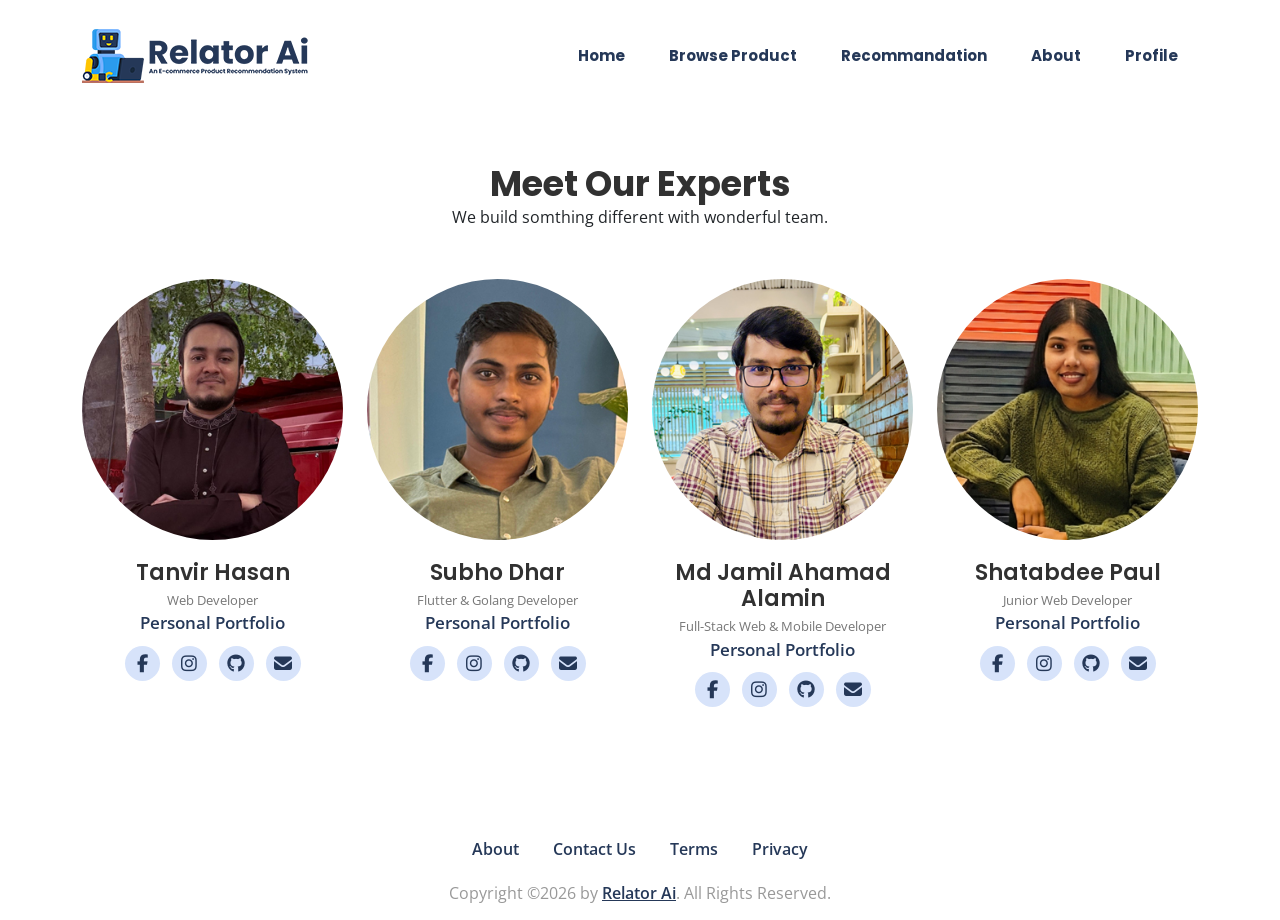
==== about.html @ 3f76963d "Successfully Added About Page" ====
<!doctype html>
<html class="no-js" lang="">

<head>
  <meta charset="utf-8">
  <title>This is Title.</title>
  <meta name="description" content="">
  <meta name="viewport" content="width=device-width, initial-scale=1">

  <meta property="og:title" content="">
  <meta property="og:type" content="">
  <meta property="og:url" content="">
  <meta property="og:image" content="">

  <link rel="manifest" href="site.webmanifest">
  <link rel="apple-touch-icon" href="icon.png">
  <!-- Place favicon.ico in the root directory -->

  <!-- ALL CSS HERE -->
  <link rel="stylesheet" href="css/fontawesome-all.min.css">
  <link rel="stylesheet" href="css/bootstrap.min.css">
  <link rel="stylesheet" href="css/nice-select.css">
  <link rel="stylesheet" href="css/meanmenu.css">
  <link rel="stylesheet" href="css/default.css">
  <link rel="stylesheet" href="css/style.css">
  <link rel="stylesheet" href="css/responsive.css">
</head>

<body>

  <!-- Add your site or application content here -->
  <!-- header start here -->
  <header>
    <div class="header-area">
      <div class="container">
        <div class="row align-items-center">
          <div class="col-xxl-3 col-xl-3 col-lg-3">
            <div class="header-area-logo">
              <a href="index.html"><img src="img/logo/logo-color.png" alt="Relator Ai"></a>
            </div>
          </div>
          <div class="col-xxl-9 col-xl-9 col-lg-9">
            <div class="header-area-main-menu header-area-main-menu-two text-end">
              <nav id="mobile-menu">
                <ul>
                  <li><a href="index.html">Home</a></li>
                  <li><a href="products.html">Browse Product</a></li>
                  <li><a href="recommandation.html">Recommandation</a></li>
                  <li><a href="about.html">About</a></li>
                  <li><a href="authentication.html">Profile</a>
                    <ul>
                      <li>
                        <div class="profile-info d-flex align-items-center">
                          <div class="profile-thumb">
                            <img src="img/products/user-thumb.png" alt="">
                          </div>
                          <div class="profile-details">
                            <h3>Tanvir Hasan</h3>
                            <span>tanvirhasan.mahin@gmail.com</span>
                            <a href="authentication.html">Log Out</a>
                          </div>
                        </div>
                      </li>
                    </ul>
                  </li>
                </ul>
              </nav>
            </div>
          </div>
          <div class="mobile-menu"></div>
        </div>
      </div>
    </div>
  </header>
  <!-- header start end -->

  <main>
    <!-- team area start here -->
    <section class="team-area pt-50 pb-70 fix">
      <div class="container">
        <div class="row">
          <div class="col-xxl-12">
            <div class="section-title text-center mb-50">
              <h3>Meet Our Experts</h3>
              <span>We build somthing different with wonderful team.</span>
            </div>
          </div>
        </div>
        <div class="row">
          <div class="col-xxl-3 col-xl-3 col-lg-3 col-md-6 col-sm-6 col-12">
            <div class="team-wrapper mb-30">
              <div class="team-img fix">
                <img src="img/team/team1.jpg" alt="">
              </div>
              <div class="team-content text-center pt-20">
                <h3>Tanvir Hasan</h3>
                <span>Web Developer</span>
                <a href="https://tanvir-hasan-portfolio-gold.vercel.app">Personal Portfolio</a>
                <div class="team-social">
                  <a href="#"><i class="fa-brands fa-facebook-f"></i></a>
                  <a href="#"><i class="fa-brands fa-instagram"></i></a>
                  <a href="#"><i class="fa-brands fa-github"></i></a>
                  <a href="#"><i class="fa-solid fa-envelope"></i></a>
                </div>
              </div>
            </div>
          </div>
          <div class="col-xxl-3 col-xl-3 col-lg-3 col-md-6 col-sm-6 col-12">
            <div class="team-wrapper mb-30">
              <div class="team-img fix">
                <img src="img/team/team2.jpg" alt="">
              </div>
              <div class="team-content text-center pt-20">
                <h3>Subho Dhar</h3>
                <span>Flutter & Golang Developer</span>
                <a href="https://subho-dhar-portfolio.vercel.app">Personal Portfolio</a>
                <div class="team-social">
                  <a href="#"><i class="fa-brands fa-facebook-f"></i></a>
                  <a href="#"><i class="fa-brands fa-instagram"></i></a>
                  <a href="#"><i class="fa-brands fa-github"></i></a>
                  <a href="#"><i class="fa-solid fa-envelope"></i></a>
                </div>
              </div>
            </div>
          </div>
          <div class="col-xxl-3 col-xl-3 col-lg-3 col-md-6 col-sm-6 col-12">
            <div class="team-wrapper mb-30">
              <div class="team-img fix">
                <img src="img/team/team3.jpg" alt="">
              </div>
              <div class="team-content text-center pt-20">
                <h3>Md Jamil Ahamad Alamin</h3>
                <span>Full-Stack Web & Mobile Developer</span>
                <a href="https://jamil-portfolio-gray.vercel.app">Personal Portfolio</a>
                <div class="team-social">
                  <a href="#"><i class="fa-brands fa-facebook-f"></i></a>
                  <a href="#"><i class="fa-brands fa-instagram"></i></a>
                  <a href="#"><i class="fa-brands fa-github"></i></a>
                  <a href="#"><i class="fa-solid fa-envelope"></i></a>
                </div>
              </div>
            </div>
          </div>
          <div class="col-xxl-3 col-xl-3 col-lg-3 col-md-6 col-sm-6 col-12">
            <div class="team-wrapper mb-30">
              <div class="team-img fix">
                <img src="img/team/team4.jpg" alt="">
              </div>
              <div class="team-content text-center pt-20">
                <h3>Shatabdee Paul</h3>
                <span>Junior Web Developer</span>
                <a href="https://portfolio-shtabdee.vercel.app">Personal Portfolio</a>
                <div class="team-social">
                  <a href="#"><i class="fa-brands fa-facebook-f"></i></a>
                  <a href="#"><i class="fa-brands fa-instagram"></i></a>
                  <a href="#"><i class="fa-brands fa-github"></i></a>
                  <a href="#"><i class="fa-solid fa-envelope"></i></a>
                </div>
              </div>
            </div>
          </div>
        </div>
      </div>
    </section>
    <!-- team area end here -->
  </main>


  <!-- footer start here -->
  <footer>
    <div class="footer-area pt-30">
      <div class="container">
        <div class="row">
          <div class="col-xxl-8 offset-xxl-2">
            <div class="footer-weiget mb-20">
              <div class="footer-menu text-center">
                <nav>
                  <ul>
                    <li><a href="about.html">About</a></li>
                    <li><a href="contact.html">Contact Us</a></li>
                    <li><a href="terms.html">Terms</a></li>
                    <li><a href="privacy.html">Privacy</a></li>
                  </ul>
                </nav>
              </div>
            </div>
          </div>
        </div>
      </div>
    </div>
    <div class="copyright-area">
      <div class="container">
        <div class="row">
          <div class="col-xxl-12">
            <div class="copyright-text text-center">
              <p>Copyright ©2026 by <a href="index.html">Relator Ai</a>. All Rights Reserved.</p>
            </div>
          </div>
        </div>
      </div>
    </div>
  </footer>
  <!-- footer end here -->


  <!-- ALL JS HERE -->
  <script src="js/jquery-1.12.4.min.js"></script>
  <script src="js/bootstrap.bundle.min.js"></script>
  <script src="js/jquery.nice-select.min.js"></script>
  <script src="js/jquery.zoom.min.js"></script>
  <script src="js/jquery.meanmenu.min.js"></script>
  <script src="js/plugins.js"></script>
  <script src="js/main.js"></script>
</body>

</html>
---- css/default.css ----
/* Deafult Margin & Padding */
/*-- Margin Top --*/
.mt-5 {
	margin-top: 5px;
}
.mt-10 {
	margin-top: 10px;
}
.mt-15 {
	margin-top: 15px;
}
.mt-20 {
	margin-top: 20px;
}
.mt-25 {
	margin-top: 25px;
}
.mt-30 {
	margin-top: 30px;
}
.mt-35 {
	margin-top: 35px;
}
.mt-40 {
	margin-top: 40px;
}
.mt-45 {
	margin-top: 45px;
}
.mt-50 {
	margin-top: 50px;
}
.mt-55 {
	margin-top: 55px;
}
.mt-60 {
	margin-top: 60px;
}
.mt-65 {
	margin-top: 65px;
}
.mt-70 {
	margin-top: 70px;
}
.mt-75 {
	margin-top: 75px;
}
.mt-80 {
	margin-top: 80px;
}
.mt-85 {
	margin-top: 85px;
}
.mt-90 {
	margin-top: 90px;
}
.mt-95 {
	margin-top: 95px;
}
.mt-100 {
	margin-top: 100px;
}
.mt-105 {
	margin-top: 105px;
}
.mt-110 {
	margin-top: 110px;
}
.mt-115 {
	margin-top: 115px;
}
.mt-120 {
	margin-top: 120px;
}
.mt-125 {
	margin-top: 125px;
}
.mt-130 {
	margin-top: 130px;
}
.mt-135 {
	margin-top: 135px;
}
.mt-140 {
	margin-top: 140px;
}
.mt-145 {
	margin-top: 145px;
}
.mt-150 {
	margin-top: 150px;
}
.mt-155 {
	margin-top: 155px;
}
.mt-160 {
	margin-top: 160px;
}
.mt-165 {
	margin-top: 165px;
}
.mt-170 {
	margin-top: 170px;
}
.mt-175 {
	margin-top: 175px;
}
.mt-180 {
	margin-top: 180px;
}
.mt-185 {
	margin-top: 185px;
}
.mt-190 {
	margin-top: 190px;
}
.mt-195 {
	margin-top: 195px;
}
.mt-200 {
	margin-top: 200px;
}
/*-- Margin Bottom --*/

.mb-5 {
	margin-bottom: 5px;
}
.mb-10 {
	margin-bottom: 10px;
}
.mb-15 {
	margin-bottom: 15px;
}
.mb-20 {
	margin-bottom: 20px;
}
.mb-25 {
	margin-bottom: 25px;
}
.mb-30 {
	margin-bottom: 30px;
}
.mb-35 {
	margin-bottom: 35px;
}
.mb-40 {
	margin-bottom: 40px;
}
.mb-45 {
	margin-bottom: 45px;
}
.mb-50 {
	margin-bottom: 50px;
}
.mb-55 {
	margin-bottom: 55px;
}
.mb-60 {
	margin-bottom: 60px;
}
.mb-65 {
	margin-bottom: 65px;
}
.mb-70 {
	margin-bottom: 70px;
}
.mb-75 {
	margin-bottom: 75px;
}
.mb-80 {
	margin-bottom: 80px;
}
.mb-85 {
	margin-bottom: 85px;
}
.mb-90 {
	margin-bottom: 90px;
}
.mb-95 {
	margin-bottom: 95px;
}
.mb-100 {
	margin-bottom: 100px;
}
.mb-105 {
	margin-bottom: 105px;
}
.mb-110 {
	margin-bottom: 110px;
}
.mb-115 {
	margin-bottom: 115px;
}
.mb-120 {
	margin-bottom: 120px;
}
.mb-125 {
	margin-bottom: 125px;
}
.mb-130 {
	margin-bottom: 130px;
}
.mb-135 {
	margin-bottom: 135px;
}
.mb-140 {
	margin-bottom: 140px;
}
.mb-145 {
	margin-bottom: 145px;
}
.mb-150 {
	margin-bottom: 150px;
}
.mb-155 {
	margin-bottom: 155px;
}
.mb-160 {
	margin-bottom: 160px;
}
.mb-165 {
	margin-bottom: 165px;
}
.mb-170 {
	margin-bottom: 170px;
}
.mb-175 {
	margin-bottom: 175px;
}
.mb-180 {
	margin-bottom: 180px;
}
.mb-185 {
	margin-bottom: 185px;
}
.mb-190 {
	margin-bottom: 190px;
}
.mb-195 {
	margin-bottom: 195px;
}
.mb-200 {
	margin-bottom: 200px;
}
/*-- Padding Top --*/

.pt-5 {
	padding-top: 5px;
}
.pt-10 {
	padding-top: 10px;
}
.pt-15 {
	padding-top: 15px;
}
.pt-20 {
	padding-top: 20px;
}
.pt-25 {
	padding-top: 25px;
}
.pt-30 {
	padding-top: 30px;
}
.pt-35 {
	padding-top: 35px;
}
.pt-40 {
	padding-top: 40px;
}
.pt-45 {
	padding-top: 45px;
}
.pt-50 {
	padding-top: 50px;
}
.pt-55 {
	padding-top: 55px;
}
.pt-60 {
	padding-top: 60px;
}
.pt-65 {
	padding-top: 65px;
}
.pt-70 {
	padding-top: 70px;
}
.pt-75 {
	padding-top: 75px;
}
.pt-80 {
	padding-top: 80px;
}
.pt-85 {
	padding-top: 85px;
}
.pt-90 {
	padding-top: 90px;
}
.pt-95 {
	padding-top: 95px;
}
.pt-100 {
	padding-top: 100px;
}
.pt-105 {
	padding-top: 105px;
}
.pt-110 {
	padding-top: 110px;
}
.pt-115 {
	padding-top: 115px;
}
.pt-120 {
	padding-top: 120px;
}
.pt-125 {
	padding-top: 125px;
}
.pt-130 {
	padding-top: 130px;
}
.pt-135 {
	padding-top: 135px;
}
.pt-140 {
	padding-top: 140px;
}
.pt-145 {
	padding-top: 145px;
}
.pt-150 {
	padding-top: 150px;
}
.pt-155 {
	padding-top: 155px;
}
.pt-160 {
	padding-top: 160px;
}
.pt-165 {
	padding-top: 165px;
}
.pt-170 {
	padding-top: 170px;
}
.pt-175 {
	padding-top: 175px;
}
.pt-180 {
	padding-top: 180px;
}
.pt-185 {
	padding-top: 185px;
}
.pt-190 {
	padding-top: 190px;
}
.pt-195 {
	padding-top: 195px;
}
.pt-200 {
	padding-top: 200px;
}
/*-- Padding Bottom --*/

.pb-5 {
	padding-bottom: 5px;
}
.pb-10 {
	padding-bottom: 10px;
}
.pb-15 {
	padding-bottom: 15px;
}
.pb-20 {
	padding-bottom: 20px;
}
.pb-25 {
	padding-bottom: 25px;
}
.pb-30 {
	padding-bottom: 30px;
}
.pb-35 {
	padding-bottom: 35px;
}
.pb-40 {
	padding-bottom: 40px;
}
.pb-45 {
	padding-bottom: 45px;
}
.pb-50 {
	padding-bottom: 50px;
}
.pb-55 {
	padding-bottom: 55px;
}
.pb-60 {
	padding-bottom: 60px;
}
.pb-65 {
	padding-bottom: 65px;
}
.pb-70 {
	padding-bottom: 70px;
}
.pb-75 {
	padding-bottom: 75px;
}
.pb-80 {
	padding-bottom: 80px;
}
.pb-85 {
	padding-bottom: 85px;
}
.pb-90 {
	padding-bottom: 90px;
}
.pb-95 {
	padding-bottom: 95px;
}
.pb-100 {
	padding-bottom: 100px;
}
.pb-105 {
	padding-bottom: 105px;
}
.pb-110 {
	padding-bottom: 110px;
}
.pb-115 {
	padding-bottom: 115px;
}
.pb-120 {
	padding-bottom: 120px;
}
.pb-125 {
	padding-bottom: 125px;
}
.pb-130 {
	padding-bottom: 130px;
}
.pb-135 {
	padding-bottom: 135px;
}
.pb-140 {
	padding-bottom: 140px;
}
.pb-145 {
	padding-bottom: 145px;
}
.pb-150 {
	padding-bottom: 150px;
}
.pb-155 {
	padding-bottom: 155px;
}
.pb-160 {
	padding-bottom: 160px;
}
.pb-165 {
	padding-bottom: 165px;
}
.pb-170 {
	padding-bottom: 170px;
}
.pb-175 {
	padding-bottom: 175px;
}
.pb-180 {
	padding-bottom: 180px;
}
.pb-185 {
	padding-bottom: 185px;
}
.pb-190 {
	padding-bottom: 190px;
}
.pb-195 {
	padding-bottom: 195px;
}
.pb-200 {
	padding-bottom: 200px;
}



/*-- Padding Left --*/
.pl-0 {
	padding-left: 0px;
}
.pl-5 {
	padding-left: 5px;
}
.pl-10 {
	padding-left: 10px;
}
.pl-15 {
	padding-left: 15px;
}
.pl-20{
	padding-left: 20px;
}
.pl-25 {
	padding-left: 35px;
}
.pl-30 {
	padding-left: 30px;
}
.pl-35 {
	padding-left: 35px;
}

.pl-35 {
	padding-left: 35px;
}

.pl-40 {
	padding-left: 40px;
}

.pl-45 {
	padding-left: 45px;
}

.pl-50 {
	padding-left: 50px;
}

.pl-55 {
	padding-left: 55px;
}

.pl-60 {
	padding-left: 60px;
}
.pl-65 {
	padding-left: 65px;
}
.pl-70 {
	padding-left: 70px;
}
.pl-75 {
	padding-left: 75px;
}
.pl-80 {
	padding-left: 80px;
}
.pl-85 {
	padding-left: 80px;
}
.pl-90 {
	padding-left: 90px;
}
.pl-95 {
	padding-left: 95px;
}
.pl-100 {
	padding-left: 100px;
}


/*-- Padding Right --*/
.pr-0 {
	padding-right: 0px;
}
.pr-5 {
	padding-right: 5px;
}
.pr-10 {
	padding-right: 10px;
}
.pr-15 {
	padding-right: 15px;
}
.pr-20{
	padding-right: 20px;
}
.pr-25 {
	padding-right: 35px;
}
.pr-30 {
	padding-right: 30px;
}
.pr-35 {
	padding-right: 35px;
}

.pr-35 {
	padding-right: 35px;
}

.pr-40 {
	padding-right: 40px;
}

.pr-45 {
	padding-right: 45px;
}

.pr-50 {
	padding-right: 50px;
}

.pr-55 {
	padding-right: 55px;
}

.pr-60 {
	padding-right: 60px;
}
.pr-65 {
	padding-right: 65px;
}
.pr-70 {
	padding-right: 70px;
}
.pr-75 {
	padding-right: 75px;
}
.pr-80 {
	padding-right: 80px;
}
.pr-85 {
	padding-right: 80px;
}
.pr-90 {
	padding-right: 90px;
}
.pr-95 {
	padding-right: 95px;
}
.pr-100 {
	padding-right: 100px;
}

/* font weight */
.f-700{font-weight: 700;}
.f-600{font-weight: 600;}
.f-500{font-weight: 500;}
.f-400{font-weight: 400;}
.f-300{font-weight: 300;}

/* Background Color */

.gray-bg {
	background: #F3F4F5;
}
.white-bg {
	background: #fff;
}
.black-bg {
	background: #222;
}
.theme-bg {
	background: #253858;
}
.primary-bg {
	background: #222;
}
/* Color */

.white-color {
	color: #fff;
}
.black-color {
	color: #222;
}
.theme-color {
	color: #222;
}
.primary-color {
	color: #222;
}
/* black overlay */

[data-overlay] {
	position: relative;
}
[data-overlay]::before {
	background: #000 none repeat scroll 0 0;
	content: "";
	height: 100%;
	left: 0;
	position: absolute;
	top: 0;
	width: 100%;
	z-index: 1;
}
[data-overlay="3"]::before {
	opacity: 0.3;
}
[data-overlay="4"]::before {
	opacity: 0.4;
}
[data-overlay="5"]::before {
	opacity: 0.5;
}
[data-overlay="6"]::before {
	opacity: 0.6;
}
[data-overlay="7"]::before {
	opacity: 0.7;
}
[data-overlay="8"]::before {
	opacity: 0.8;
}
[data-overlay="9"]::before {
	opacity: 0.9;
}
---- css/style.css ----
/*
  Theme Name: Name - Multipurpose HTML Template
  Author: 
  Support: admin@gmail.com
  Description: Creative  HTML5 template.
  Version: 1.0
*/

/* CSS Index 
-----------------------------------
1. Theme default css
2. header
3. slider
4. about-area
5. features-box
6. department
7. team
8. video-area
9. counter
10. footer 
*/



/* 1. Theme default css */
@import url('https://fonts.googleapis.com/css?family=Open+Sans:300,400,600,700|Poppins:300,400,500,600,700');

body {
	font-family: 'Open Sans', sans-serif;
	font-weight: normal;
	font-style: normal;
}

.img {
	max-width: 100%;
	transition: all 0.3s ease-out 0s;
}

.f-left {
	float: left
}

.f-right {
	float: right
}

.fix {
	overflow: hidden
}

a,
button {
	-webkit-transition: all 0.3s ease-out 0s;
	-moz-transition: all 0.3s ease-out 0s;
	-ms-transition: all 0.3s ease-out 0s;
	-o-transition: all 0.3s ease-out 0s;
	transition: all 0.3s ease-out 0s;
}

a:focus,
.button:focus {
	text-decoration: none;
	outline: none;
}

a:focus,
a:hover,
.portfolio-cat a:hover,
.footer -menu li a:hover {
	color: #2B96CC;
	text-decoration: none;
}

a,
button {
	color: #1696e7;
	outline: medium none;
}

.uppercase {
	text-transform: uppercase;
}

.capitalize {
	text-transform: capitalize;
}

h1,
h2,
h3,
h4,
h5,
h6 {
	font-family: 'Poppins', sans-serif;
	font-weight: normal;
	color: #313131;
	margin-top: 0px;
	font-style: normal;
	font-weight: 400;
	text-transform: normal;
}

h1 a,
h2 a,
h3 a,
h4 a,
h5 a,
h6 a {
	color: inherit;
	text-decoration: none;
}

h1 {
	font-size: 40px;
	font-weight: 500;
}

h2 {
	font-size: 35px;
}

h3 {
	font-size: 28px;
}

h4 {
	font-size: 22px;
}

h5 {
	font-size: 18px;
}

h6 {
	font-size: 16px;
}

ul {
	margin: 0px;
	padding: 0px;
}

li {
	list-style: none
}

p {
	font-size: 14px;
	font-weight: normal;
	line-height: 24px;
	color: #7e7e7e;
	margin-bottom: 15px;
}

hr {
	border-bottom: 1px solid #eceff8;
	border-top: 0 none;
	margin: 30px 0;
	padding: 0;
}

label {
	color: #7e7e7e;
	cursor: pointer;
	font-size: 14px;
	font-weight: 400;
}

*::-moz-selection {
	background: #d6b161;
	color: #fff;
	text-shadow: none;
}

::-moz-selection {
	background: #444;
	color: #fff;
	text-shadow: none;
}

::selection {
	background: #444;
	color: #fff;
	text-shadow: none;
}

*::-moz-placeholder {
	color: #555555;
	font-size: 14px;
	opacity: 1;
}

*::placeholder {
	color: #555555;
	font-size: 14px;
	opacity: 1;
}

/* button style */
.default-btn {
	color: #fff;
	background: #253858;
	font-size: 15px;
	font-weight: 700;
	height: 45px;
	padding: 0 20px;
	line-height: 45px;
	display: inline-block;
	transition: all .3s ease;
	text-decoration: none;
}

.default-btn:hover {
	color: #fff;
	background: #2B96CC;
}

/* header */
.header-transparent {
	position: absolute;
	top: 0;
	left: 0;
	right: 0;
}

.header-border {
	border-bottom: 1px solid #596578;
}

.header-area-main-menu ul li {
	display: inline-block;
	margin: 0 20px;
}

.header-area-main-menu ul li>a {
	color: #fff;
	font-size: 15px;
	font-weight: 700;
	font-family: 'Poppins', sans-serif;
	text-decoration: none;
	padding: 45px 0;
	display: inline-block;
	position: relative;
}

.header-area-main-menu ul li a::before {
	content: "";
	background: #2b9bed;
	width: 12px;
	height: 12px;
	border-radius: 50%;
	position: absolute;
	bottom: 23%;
	left: 0;
	right: 0;
	margin: auto;
	opacity: 0;
	visibility: hidden;
	transition: all .3s ease;
}

.header-area-main-menu ul li:hover>a {
	color: #2b9bed;
}

.header-area-main-menu ul li:hover>a::before {
	bottom: 30%;
	opacity: 1;
	visibility: visible;
}

/* header 2 */
.header-area-main-menu-two ul li {
	position: relative;
}

.header-area-main-menu-two ul li a {
	color: #253858;
}

.header-area-main-menu-two ul li ul {
	position: absolute;
	top: 90%;
	right: 0;
	z-index: 999999;
	opacity: 0;
	visibility: hidden;
	transition: all .3s ease;
}

.header-area-main-menu-two ul li:hover>ul {
	top: 80%;
	opacity: 1;
	visibility: visible;
}

.header-area-main-menu-two ul li ul li {
	margin: 0;
}

.profile-info {
	background: #fff;
	box-shadow: 0 8px 15px rgba(37, 56, 88, 0.25), 0 0 20px rgba(37, 56, 88, 0.1);
	border-radius: 0 0 15px 15px;
	padding: 20px;
	text-align: left;
}

.profile-details {
	padding-left: 15px;
}

.profile-details h3 {
	font-size: 17px;
	font-weight: 600;
	margin-bottom: 0;
}

.profile-details span {
	font-size: 14px;
	font-weight: 600;
	margin-bottom: 6px;
	display: block;
}

.profile-details a {
	color: #253858;
	font-size: 15px;
	font-weight: 600;
	text-decoration: none;
	transition: all .3s ease;
}

.profile-details a:hover {
	letter-spacing: 1px;
	text-decoration: underline;
}

/* slider area */
.slider-height {
	min-height: 760px;
	background-size: cover;
}

.slider-text h2 {
	color: #fff;
	font-size: 65px;
	font-weight: 700;
}

.slider-text p {
	padding: 0 155px;
	margin-bottom: 25px;
}

.slider-form form {
	position: relative;
}

.slider-form input {
	color: #253858;
	font-size: 16px;
	width: 100%;
	height: 65px;
	padding: 0 15px;
}

.slider-form input::-moz-placeholder {
	color: #253858;
	font-size: 16px;
	opacity: 1;
}

.slider-form input::placeholder {
	color: #253858;
	font-size: 16px;
	opacity: 1;
}

.slider-form input:focus-visible {
	outline: none;
}

.slider-form button {
	position: absolute;
	top: 0;
	right: 0;
	height: 65px;
	color: #fff;
	background: #253858;
	font-size: 16px;
	font-weight: 600;
	padding: 0 35px;
	border: none;
	transition: all .3s ease;
}

.slider-form button:hover {
	background: #1696e7;
}

.slider-content>a {
	color: #596578;
	font-weight: 600;
	text-decoration: none;
	background: #D7E3FA;
	display: inline-block;
	height: 50px;
	line-height: 50px;
	padding: 0 45px;
	border-radius: 12px;
	transition: all .3s ease;
}

.slider-content>a:hover {
	color: #fff;
	background: rgba(22, 151, 231, 0.751);
	letter-spacing: 1px;
}

/* features area */
.feature-wrapper {
	padding: 40px;
	border: 1px solid #253858;
	background: transparent;
	border-radius: 12px;
	transition: all .3s ease;
	cursor: pointer;
	position: relative;
}

.feature-wrapper::before {
	content: "";
	background: #ccc;
	border-radius: 50%;
	width: 80px;
	height: 80px;
	position: absolute;
	top: -60px;
	right: 0;
	opacity: 0;
	transition: all .3s ease;
}

.feature-wrapper:hover::before {
	top: -50px;
	opacity: 1;
}

.feature-wrapper:hover {
	background: #253858;
	border-color: transparent;
}

.feature-icon i {
	color: #253858;
	font-size: 50px;
	transition: all .3s ease;
}

.feature-wrapper:hover .feature-icon i {
	color: #fff;
}

.feature-text h3 {
	font-size: 28px;
	font-weight: 700;
	transition: all .3s ease;
	margin-bottom: 15px;
}

.feature-wrapper:hover .feature-text h3 {
	color: #fff;
}

.feature-wrapper:hover .feature-text p {
	color: #eceff8;
}

/* footer */
.footer-menu ul li {
	display: inline-block;
	margin: 0 15px;
}

.footer-menu ul li a {
	color: #253858;
	font-weight: 600;
	text-decoration: none;
}

.footer-menu ul li:hover>a {
	color: #1696e7;
}

.copyright-text p {
	font-size: 16px;
	color: #999;
}

.copyright-text p>a {
	font-weight: 600;
	color: #253858;
}

/* authentication area */
.authentication-bg {
	background-color: #eceff8;
	padding: 40px;
	min-height: 500px;
}

.authentication-height {
	min-height: 650px;
	background-size: cover;
}

.auth-icon i {
	color: #253858;
	font-size: 200px;
}

.auth-input label {
	font-size: 15px;
	font-weight: 600;
	display: block;
	margin-bottom: 6px;
}

.auth-input input {
	width: 100%;
	height: 50px;
	padding: 0 15px;
	border: 1px solid #253858;
	transition: all .1s ease;
}

.auth-input input::-moz-placeholder {
	color: #596578;
	font-size: 15px;
	opacity: 1;
}

.auth-input input::placeholder {
	color: #596578;
	font-size: 15px;
	opacity: 1;
}

.auth-input input:focus-visible {
	outline: none;
	border-style: double;
	border-width: 4px;
}

.auth-input label span {
	color: #2b9bed;
	font-size: 14px;
	float: right;
	transition: all .3s ease;
}

.auth-input label span:hover>a {
	letter-spacing: 1px;
	color: #253858;
}

.auth-button button {
	width: 100%;
	height: 45px;
	background: #253858;
	border: none;
	color: #fff;
	font-size: 16px;
	font-weight: 700;
	transition: all .3s ease-in-out;
}

.auth-button button:hover {
	letter-spacing: 1px;
	background-color: #2b9bed;
}

.auth-tabs ul {
	margin-bottom: 25px;
	border: none;
}

.auth-tabs ul li>button {
	color: #253858;
	font-size: 20px;
	font-weight: 600;
	font-family: 'Poppins', sans-serif;
	background: transparent;
	position: relative;
	transition: all .3s ease;
	padding: 0;
	padding-bottom: 10px;
	margin-right: 20px;
}

.auth-tabs ul li>button:hover {
	color: #2b9bed;
}

.auth-tabs ul li>button.nav-link.active {
	color: #2b9bed;
}

.auth-tabs ul li>button.nav-link.active::before {
	content: "";
	background: #253858;
	width: 100%;
	height: 3px;
	position: absolute;
	bottom: 0;
	left: 0;
	right: 0;
}

.auth-tabs ul li>button.nav-link,
.auth-tabs ul li>button.nav-link.active {
	background: none;
	border: none;
}

.auth-tabs .tab-content {
	min-height: 370px;
}

.auth-icon i {
	transition: all .3s ease;
}

/* products area */
.modal {
	z-index: 9999999;
}

.modal-dialog {
	margin: auto;
}

.product-search form {
	position: relative;
}

.product-search input {
	width: 350px;
	border: none;
	border-bottom: 1px solid #253858;
	padding-left: 15px;
	padding-bottom: 10px;
}

.product-search input::-moz-placeholder {
	color: #596578;
	font-size: 15px;
	opacity: 1;
}

.product-search input::placeholder {
	color: #596578;
	font-size: 15px;
	opacity: 1;
}

.product-search input:focus-visible {
	outline: none;
}

.product-search button {
	color: #253858;
	background: transparent;
	border: 0;
	position: absolute;
	top: 0;
	right: 0;
}

.product-filter .nice-select {
	width: 175px;
	border-radius: 0;
	border: 1px solid #253858;
}

.product-filter .nice-select .list {
	width: 175px;
	border-radius: 0;
}

.product-img {
	position: relative;
}

.product-img img {
	width: 100%;
}

.product-tags {
	position: absolute;
	top: 35px;
	left: 30px;
	transition: all .3s ease;
}

.product-img:hover .product-tags {
	opacity: 0;
	visibility: hidden;
}

.product-tags span {
	font-size: 12px;
	color: #fff;
	font-weight: 600;
	background: #253858;
	padding: 10px 20px;
	display: inline-block;
	border-radius: 33px;
}

.product-content span {
	font-size: 22px;
	font-weight: 700;
	margin-bottom: 8px;
	display: block;
}

.product-content h3 {
	color: #253858;
	font-size: 17px;
	font-weight: 600;
	line-height: 1.5;
	margin-bottom: 15px;
	display: -webkit-box;
    -webkit-line-clamp: 2;
    -webkit-box-orient: vertical;
    overflow: hidden;
}

.zoom {
	display: block;
}

.product-pagination ul li {
	margin: 0 5px;
}

.product-pagination ul li a {
	color: #253858;
	font-size: 16px;
	border: 1px solid #ccc;
	display: inline-block;
	height: 40px;
	line-height: 40px;
	padding: 0 12px;
	text-decoration: none;
}

.product-pagination ul li:hover>a {
	background: rgba(37, 56, 88, 0.521);
	color: #fff;
	border-color: transparent;
}

.product-pagination ul li a.active {
	background: #253858;
	border-color: transparent;
	color: #fff;
}

.product-details-popup .modal-dialog {
	max-width: 80%;
}

.product-details-img img {
	width: 100%;
}

.product-desc span {
	font-size: 28px;
	font-weight: 600;
}

/* section title */
.section-title h3 {
	font-size: 35px;
	font-weight: 700;
	margin-bottom: 0;
}
/* team area */
.team-img {
	border-radius: 50%;
}
.team-img img {
	width: 100%;
}
.team-content h3 {
	font-size: 22px;
	font-weight: 600;
	margin-bottom: 5px;
}
.team-content > span {
	font-size: 13px;
	color: #777;
	display: block;
}
.team-content > a {
	color: #253858;
	text-decoration: none;
	font-size: 17px;
	font-weight: 600;
	position: relative;
}
.team-content > a:hover {
	color: #2b9bed;
	letter-spacing: 1px;
}
.team-content > a::before{
	content: "";
	position: absolute;
	top: 0;
	left: 0;
}
.team-social {
	margin-top: 10px;
}
.team-social a {
	width: 35px;
	height: 35px;
	font-size: 18px;
	background: #D7E3FA;
	display: inline-block;
	margin: 0 4px;
	line-height: 35px;
	border-radius: 50%;
	color: #253858;
	transition: all .3s ease;
}
.team-social a:hover {
	color: #fff;
	background: #253858;
}

/* Animation */
.shake-btn:hover {
	animation: shake 0.3s ease-in-out;
}

@keyframes shake {
	0% {
		transform: translateX(0);
	}

	15% {
		transform: translateX(-6px);
	}

	30% {
		transform: translateX(6px);
	}

	45% {
		transform: translateX(-4px);
	}

	60% {
		transform: translateX(4px);
	}

	75% {
		transform: translateX(-2px);
	}

	100% {
		transform: translateX(0);
	}
}
---- css/responsive.css ----
/* // No media query for `xs` since this is the default in Bootstrap */

/* // X-Small devices (portrait phones, less than 576px) */
@media only screen and (max-width: 575px) {
    .slider-height {
        min-height: 660px;
    }

    .slider-text p {
        padding: 0;
    }

    .feature-text h3 {
        font-size: 23px;
    }

    .header-border {
        border: none;
    }

    .header-area {
        padding-top: 15px;
        padding-bottom: 5px;
    }

    .slider-text h2 {
        font-size: 42px;
    }

    .product-desc h3 {
        font-size: 18px;
        line-height: 1.5;
    }

    .product-search input {
        width: 250px;
    }

    .profile-info {
        border-radius: 0;
    }
}

/* // Small devices (landscape phones, 576px and up) */
@media only screen and (min-width: 576px) and (max-width: 767px) {
    .slider-height {
        min-height: 660px;
    }

    .slider-text p {
        padding: 0;
    }

    .feature-text h3 {
        font-size: 23px;
    }

    .header-border {
        border: none;
    }

    .header-area {
        padding-top: 15px;
        padding-bottom: 5px;
    }

    .slider-text h2 {
        font-size: 48px;
    }

    .product-desc h3 {
        font-size: 18px;
        line-height: 1.5;
    }


    .product-search input {
        width: 250px;
    }

    .profile-info {
        border-radius: 0;
    }
}

/* // Medium devices (tablets, 768px and up) */
@media only screen and (min-width: 768px) and (max-width: 991px) {
    .slider-text p {
        padding: 0 90px;
    }

    .feature-text h3 {
        font-size: 23px;
    }

    .header-border {
        border: none;
    }

    .header-area {
        padding-top: 15px;
        padding-bottom: 5px;
    }

    .product-desc h3 {
        font-size: 20px;
        line-height: 1.5;
    }

    .product-search input {
        width: 250px;
    }

    .profile-info {
        border-radius: 0;
    }

}

/* // Large devices (desktops, 992px and up) */
@media only screen and (min-width: 992px) and (max-width: 1199px) {
    .slider-text p {
        padding: 0 90px;
    }

    .feature-text h3 {
        font-size: 25px;
    }

    .header-area-main-menu ul li {
        margin: 0 12px;
    }
}

/* // X-Large devices (large desktops, 1200px and up) */
@media only screen and (min-width: 1200px) and (max-width: 1399px) {
    .slider-text p {
        padding: 0 90px;
    }

    .feature-text h3 {
        font-size: 25px;
    }
}

/* // XX-Large devices (larger desktops, 1400px and up) */
@media only screen and (min-width: 1400px) and (max-width: 1600px) {}
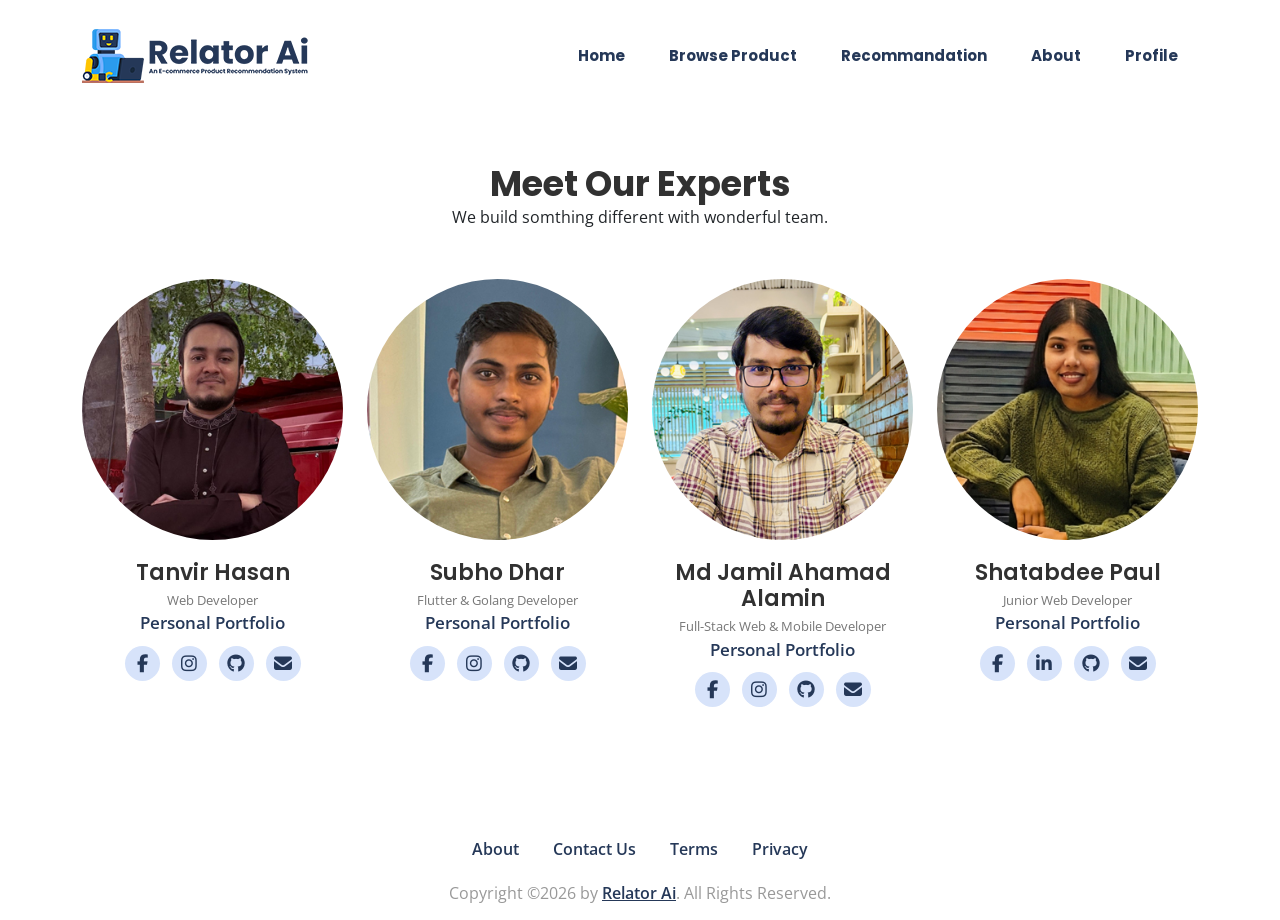
==== commit fd6ec11c: "Successfully Added Link" ====
--- a/about.html
+++ b/about.html
@@ -97,10 +97,10 @@
                 <span>Web Developer</span>
                 <a href="https://tanvir-hasan-portfolio-gold.vercel.app">Personal Portfolio</a>
                 <div class="team-social">
-                  <a href="#"><i class="fa-brands fa-facebook-f"></i></a>
-                  <a href="#"><i class="fa-brands fa-instagram"></i></a>
-                  <a href="#"><i class="fa-brands fa-github"></i></a>
-                  <a href="#"><i class="fa-solid fa-envelope"></i></a>
+                  <a href="https://www.facebook.com/tanvirhasan.mahin"><i class="fa-brands fa-facebook-f"></i></a>
+                  <a href="https://www.instagram.com/tanvir_megamind/"><i class="fa-brands fa-instagram"></i></a>
+                  <a href="https://github.com/tanvirhasan1"><i class="fa-brands fa-github"></i></a>
+                  <a href="mailto:tanvirhasan.mahin@gmail.com"><i class="fa-solid fa-envelope"></i></a>
                 </div>
               </div>
             </div>
@@ -115,10 +115,10 @@
                 <span>Flutter & Golang Developer</span>
                 <a href="https://subho-dhar-portfolio.vercel.app">Personal Portfolio</a>
                 <div class="team-social">
-                  <a href="#"><i class="fa-brands fa-facebook-f"></i></a>
-                  <a href="#"><i class="fa-brands fa-instagram"></i></a>
-                  <a href="#"><i class="fa-brands fa-github"></i></a>
-                  <a href="#"><i class="fa-solid fa-envelope"></i></a>
+                  <a href="https://www.facebook.com/Link.copy.ke"><i class="fa-brands fa-facebook-f"></i></a>
+                  <a href="https://www.instagram.com/subh.odhar"><i class="fa-brands fa-instagram"></i></a>
+                  <a href="https://github.com/subhodhar404"><i class="fa-brands fa-github"></i></a>
+                  <a href="mailto:subhodhar404@gmail.com"><i class="fa-solid fa-envelope"></i></a>
                 </div>
               </div>
             </div>
@@ -133,10 +133,10 @@
                 <span>Full-Stack Web & Mobile Developer</span>
                 <a href="https://jamil-portfolio-gray.vercel.app">Personal Portfolio</a>
                 <div class="team-social">
-                  <a href="#"><i class="fa-brands fa-facebook-f"></i></a>
-                  <a href="#"><i class="fa-brands fa-instagram"></i></a>
-                  <a href="#"><i class="fa-brands fa-github"></i></a>
-                  <a href="#"><i class="fa-solid fa-envelope"></i></a>
+                  <a href="https://www.facebook.com/mdjamilahamad.alamin.5"><i class="fa-brands fa-facebook-f"></i></a>
+                  <a href="https://www.instagram.com/alaminahmed2728"><i class="fa-brands fa-instagram"></i></a>
+                  <a href="https://github.com/jamilahamad/"><i class="fa-brands fa-github"></i></a>
+                  <a href="mailto:syljamil232@gmail.com"><i class="fa-solid fa-envelope"></i></a>
                 </div>
               </div>
             </div>
@@ -151,10 +151,10 @@
                 <span>Junior Web Developer</span>
                 <a href="https://portfolio-shtabdee.vercel.app">Personal Portfolio</a>
                 <div class="team-social">
-                  <a href="#"><i class="fa-brands fa-facebook-f"></i></a>
-                  <a href="#"><i class="fa-brands fa-instagram"></i></a>
-                  <a href="#"><i class="fa-brands fa-github"></i></a>
-                  <a href="#"><i class="fa-solid fa-envelope"></i></a>
+                  <a href="https://www.facebook.com/shtabdee.paul"><i class="fa-brands fa-facebook-f"></i></a>
+                  <a href="https://www.linkedin.com/in/shtabdee-paul-1a2604195/"><i class="fa-brands fa-linkedin-in"></i></a>
+                  <a href="https://github.com/shtabdeepaull"><i class="fa-brands fa-github"></i></a>
+                  <a href="mailto:shtabdeepaul30@gmail.com"><i class="fa-solid fa-envelope"></i></a>
                 </div>
               </div>
             </div>
